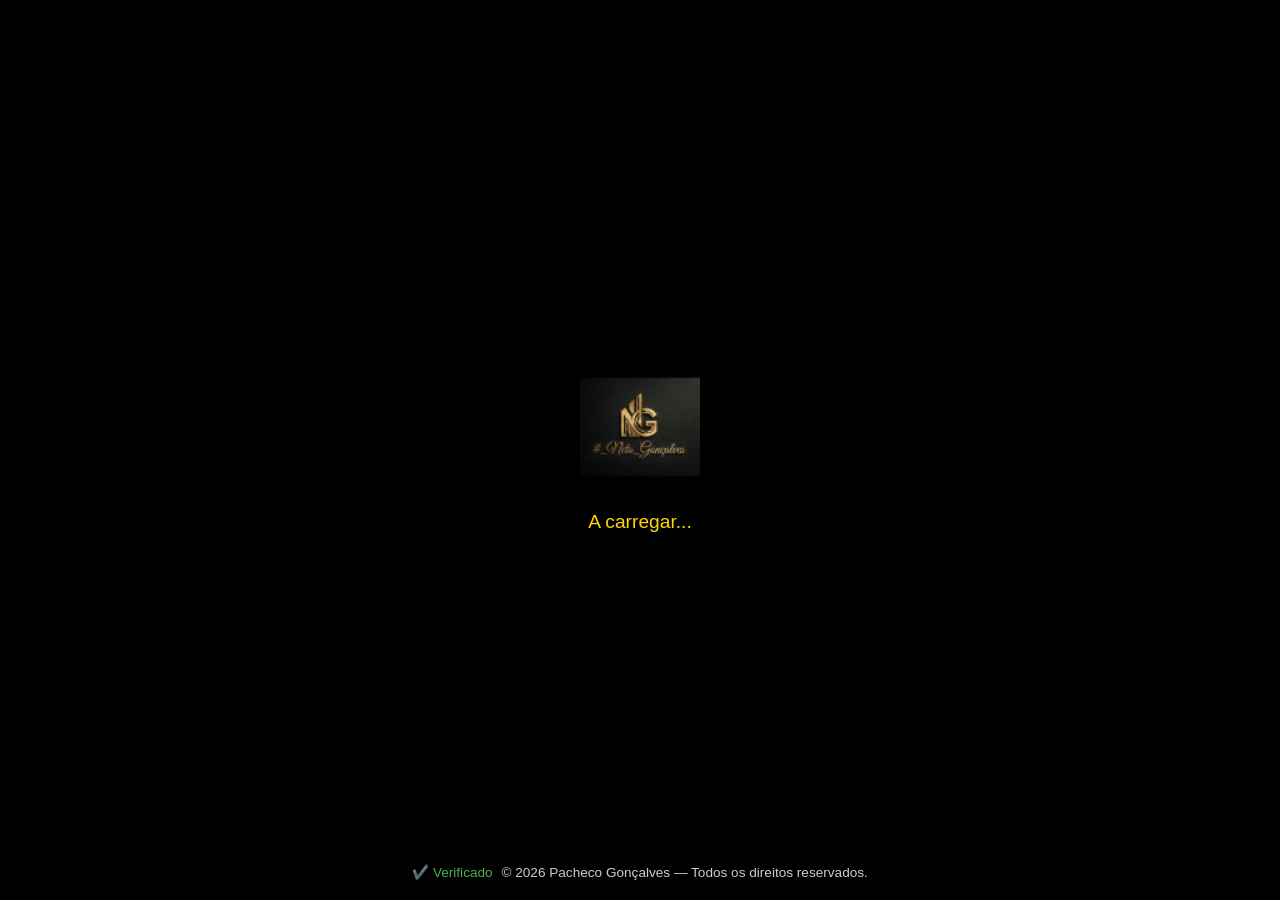
==== index.html @ 5e0f24c0 "Add files via upload" ====
<!DOCTYPE html>
<html lang="pt">
<head>
  <meta charset="UTF-8">
  <meta name="viewport" content="width=device-width, initial-scale=1.0">
  <title>NG - Sistema de Tarefas</title>
  <link rel="stylesheet" href="css/comum.css">
  <link rel="manifest" href="manifest.json">
  <style>
    body { display: flex; align-items: center; justify-content: center; height: 100vh; background: #000; flex-direction: column; }
    .splash { text-align: center; }
    .splash img { width: 120px; animation: girar 2s linear infinite; }
    @keyframes girar { from { transform: rotate(0deg); } to { transform: rotate(360deg); } }
    .splash p { color: #FFD700; margin-top: 20px; font-size: 1.2em; }
    .branding {
      position: fixed;
      bottom: 20px;
      left: 0;
      right: 0;
      text-align: center;
      color: #ccc;
      font-size: 0.85em;
    }
    .branding .verified { color: #4caf50; margin-right: 5px; }
  </style>
</head>
<body>
  <div class="splash">
    <img src="assets/imagens/logo.png" alt="NG Logo" onerror="this.style.display='none';this.nextElementSibling.style.display='block';">
    <div style="display:none; color:#FFD700; font-size:2em;">⚜️</div>
    <p>A carregar...</p>
  </div>

  <div class="branding">
    <span class="verified">✔️ Verificado</span>
    © <span id="ano"></span> Pacheco Gonçalves — Todos os direitos reservados.
  </div>

  <script>
    document.getElementById('ano').textContent = new Date().getFullYear();

    setTimeout(() => {
      window.location.href = 'pages/login.html';
    }, 2500);

    if ('serviceWorker' in navigator) {
      navigator.serviceWorker.register('sw.js');
    }
  </script>
</body>
</html>
---- css/comum.css ----
/* ====== VARIÁVEIS ====== */
:root {
  --dourado: #FFD700;
  --dourado-escuro: #b8860b;
  --preto: #000;
  --cinza-escuro: #1a1a1a;
  --vidro: rgba(0,0,0,0.65);
  --borda-vidro: rgba(255,215,0,0.35);
  --sombra: 0 4px 20px rgba(0,0,0,0.5);
  --erro: #ff4d4d;
  --sucesso: #4caf50;
}

/* ====== RESET ====== */
* { margin: 0; padding: 0; box-sizing: border-box; }

body {
  font-family: 'Segoe UI', Tahoma, Geneva, Verdana, sans-serif;
  background: var(--preto) url('../assets/imagens/fundo.jpg') no-repeat center center fixed;
  background-size: cover;
  color: #fff;
  min-height: 100vh;
}

/* ====== GLASSMORPHISM ====== */
.glass {
  background: var(--vidro);
  backdrop-filter: blur(15px);
  -webkit-backdrop-filter: blur(15px);
  border: 1px solid var(--borda-vidro);
  border-radius: 16px;
  padding: 20px;
  box-shadow: var(--sombra);
}

/* ====== BOTÕES ====== */
.btn {
  background: linear-gradient(135deg, var(--dourado), var(--dourado-escuro));
  border: none;
  padding: 10px 20px;
  border-radius: 30px;
  color: #000;
  font-weight: bold;
  cursor: pointer;
  transition: 0.3s;
}
.btn:hover { opacity: 0.85; transform: scale(1.02); }
.btn.negro {
  background: #222;
  color: var(--dourado);
  border: 1px solid var(--dourado);
}

/* ====== INPUTS / TEXTAREAS / SELECTS ====== */
input, textarea, select {
  background: rgba(255,255,255,0.1);
  border: 1px solid var(--borda-vidro);
  border-radius: 8px;
  padding: 10px;
  color: #fff;
  width: 100%;
  margin-bottom: 10px;
}
input::placeholder, textarea::placeholder { color: #ccc; }

/* ====== ABAS (botões de navegação) ====== */
.abas {
  display: flex;
  gap: 5px;
  margin-bottom: 20px;
  flex-wrap: wrap;
}
.abas button {
  background: transparent;
  border: 1px solid var(--dourado);
  color: var(--dourado);
  padding: 8px 16px;
  border-radius: 20px;
  cursor: pointer;
  transition: 0.3s;
}
.abas button.ativo,
.abas button:hover {
  background: var(--dourado);
  color: #000;
}

/* ====== BARRA DE BUSCA INTELIGENTE ====== */
.busca-container {
  margin-bottom: 20px;
  display: flex;
  gap: 10px;
}
.busca-container input {
  flex: 1;
  margin-bottom: 0;
}
.resultados-busca {
  max-height: 300px;
  overflow-y: auto;
  margin-top: 10px;
}
.resultado-item {
  padding: 12px;
  border-bottom: 1px solid rgba(255,255,255,0.1);
  cursor: pointer;
  transition: background 0.2s;
}
.resultado-item:hover {
  background: rgba(255,215,0,0.15);
}
.resultado-item h3 {
  color: var(--dourado);
  margin-bottom: 5px;
}
.resultado-item p {
  font-size: 0.9em;
  color: #ccc;
}

/* ====== UTILITÁRIOS ====== */
.oculto { display: none !important; }
.erro { color: var(--erro); font-size: 0.9em; margin-bottom: 10px; }
.sucesso { color: var(--sucesso); }
.texto-dourado { color: var(--dourado); }
.centro { text-align: center; }

/* ====== MARCA D'ÁGUA / SELOS ====== */
.selo-verificado {
  color: var(--sucesso);
  font-size: 0.9em;
}
.creditos {
  position: fixed;
  bottom: 10px;
  left: 0;
  right: 0;
  text-align: center;
  color: #aaa;
  font-size: 0.8em;
  z-index: 999;
}

/* ====== RESPONSIVIDADE ====== */
@media (max-width: 600px) {
  .glass { padding: 15px; margin: 10px; }
  .abas button { padding: 6px 12px; font-size: 0.8em; }
  .busca-container { flex-direction: column; }
}
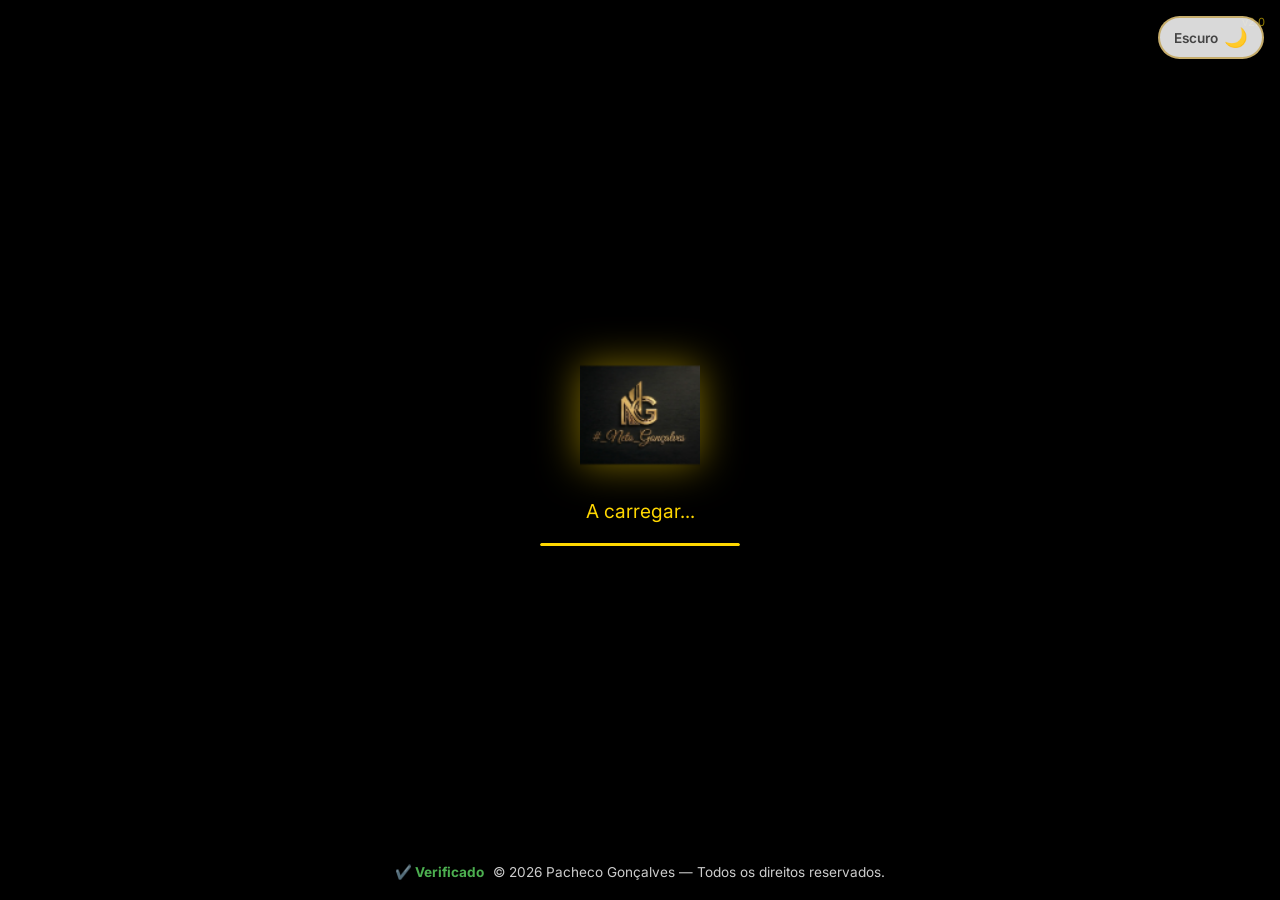
==== commit c59e927d: "Add files via upload" ====
--- a/index.html
+++ b/index.html
@@ -7,11 +7,56 @@
   <link rel="stylesheet" href="css/comum.css">
   <link rel="manifest" href="manifest.json">
   <style>
-    body { display: flex; align-items: center; justify-content: center; height: 100vh; background: #000; flex-direction: column; }
-    .splash { text-align: center; }
-    .splash img { width: 120px; animation: girar 2s linear infinite; }
-    @keyframes girar { from { transform: rotate(0deg); } to { transform: rotate(360deg); } }
-    .splash p { color: #FFD700; margin-top: 20px; font-size: 1.2em; }
+    body { 
+      display: flex; 
+      align-items: center; 
+      justify-content: center; 
+      height: 100vh; 
+      background: #000; 
+      flex-direction: column; 
+      overflow: hidden;
+    }
+    .splash { 
+      text-align: center; 
+      animation: fadeIn 1s ease;
+    }
+    .splash img { 
+      width: 120px; 
+      animation: girar 2s linear infinite; 
+      filter: drop-shadow(0 0 20px rgba(255,215,0,0.5));
+    }
+    @keyframes girar { 
+      from { transform: rotate(0deg); } 
+      to { transform: rotate(360deg); } 
+    }
+    .splash p { 
+      color: #FFD700; 
+      margin-top: 20px; 
+      font-size: 1.2em;
+      animation: pulse 1.5s ease-in-out infinite;
+    }
+    @keyframes pulse {
+      0%, 100% { opacity: 0.6; }
+      50% { opacity: 1; }
+    }
+    .barra-progresso {
+      width: 200px;
+      height: 3px;
+      background: rgba(255,215,0,0.2);
+      border-radius: 2px;
+      margin-top: 20px;
+      overflow: hidden;
+    }
+    .barra-progresso div {
+      height: 100%;
+      background: var(--dourado);
+      border-radius: 2px;
+      animation: carregar 2.5s ease-in-out forwards;
+    }
+    @keyframes carregar {
+      from { width: 0%; }
+      to { width: 100%; }
+    }
     .branding {
       position: fixed;
       bottom: 20px;
@@ -21,21 +66,40 @@
       color: #ccc;
       font-size: 0.85em;
     }
-    .branding .verified { color: #4caf50; margin-right: 5px; }
+    .branding .verified { 
+      color: #4caf50; 
+      margin-right: 5px; 
+      font-weight: 700;
+    }
+    .versao {
+      position: fixed;
+      top: 15px;
+      right: 15px;
+      color: rgba(255,215,0,0.6);
+      font-size: 0.7em;
+      font-family: 'Inter', sans-serif;
+    }
   </style>
 </head>
 <body>
   <div class="splash">
-    <img src="assets/imagens/logo.png" alt="NG Logo" onerror="this.style.display='none';this.nextElementSibling.style.display='block';">
+    <img src="assets/imagens/logo.png" alt="NG Logo" 
+         onerror="this.style.display='none';this.nextElementSibling.style.display='block';">
     <div style="display:none; color:#FFD700; font-size:2em;">⚜️</div>
     <p>A carregar...</p>
+    <div class="barra-progresso">
+      <div></div>
+    </div>
   </div>
+
+  <div class="versao">v2.0</div>
 
   <div class="branding">
     <span class="verified">✔️ Verificado</span>
     © <span id="ano"></span> Pacheco Gonçalves — Todos os direitos reservados.
   </div>
 
+  <script src="js/utils.js"></script>
   <script>
     document.getElementById('ano').textContent = new Date().getFullYear();
 
@@ -44,8 +108,15 @@
     }, 2500);
 
     if ('serviceWorker' in navigator) {
-      navigator.serviceWorker.register('sw.js');
+      navigator.serviceWorker.register('sw.js').then(() => {
+        console.log('✅ Service Worker registado');
+      }).catch(err => {
+        console.log('⚠️ Service Worker:', err);
+      });
     }
+
+    inicializarTema();
+    criarToggleTema();
   </script>
 </body>
 </html>
--- a/css/comum.css
+++ b/css/comum.css
@@ -1,149 +1,348 @@
+/* ====== IMPORTAÇÃO FONTE PREMIUM ====== */
+@import url('https://fonts.googleapis.com/css2?family=Inter:wght@300;400;500;600;700;800;900&display=swap');
+
 /* ====== VARIÁVEIS ====== */
 :root {
   --dourado: #FFD700;
+  --dourado-claro: #FFED4A;
   --dourado-escuro: #b8860b;
   --preto: #000;
   --cinza-escuro: #1a1a1a;
-  --vidro: rgba(0,0,0,0.65);
+  --vidro: rgba(0,0,0,0.75);
+  --vidro-claro: rgba(0,0,0,0.45);
   --borda-vidro: rgba(255,215,0,0.35);
-  --sombra: 0 4px 20px rgba(0,0,0,0.5);
+  --borda-vidro-forte: rgba(255,215,0,0.55);
+  --sombra: 0 8px 32px rgba(0,0,0,0.5);
+  --sombra-dourada: 0 4px 20px rgba(255,215,0,0.3);
   --erro: #ff4d4d;
   --sucesso: #4caf50;
-}
-
-/* ====== RESET ====== */
+  --aviso: #ffa726;
+  --bg-input: rgba(255,255,255,0.08);
+  --texto: #fff;
+  --texto-secundario: #ccc;
+  --texto-terciario: #999;
+  --sidebar-largura: 380px;
+}
+
+[data-theme="light"] {
+  --preto: #f0f0f0;
+  --cinza-escuro: #ffffff;
+  --vidro: rgba(255,255,255,0.85);
+  --vidro-claro: rgba(255,255,255,0.6);
+  --borda-vidro: rgba(180,130,0,0.3);
+  --borda-vidro-forte: rgba(180,130,0,0.5);
+  --sombra: 0 8px 32px rgba(0,0,0,0.08);
+  --sombra-dourada: 0 4px 20px rgba(180,130,0,0.2);
+  --bg-input: rgba(0,0,0,0.04);
+  --texto: #1a1a1a;
+  --texto-secundario: #444;
+  --texto-terciario: #777;
+}
+
 * { margin: 0; padding: 0; box-sizing: border-box; }
 
 body {
-  font-family: 'Segoe UI', Tahoma, Geneva, Verdana, sans-serif;
-  background: var(--preto) url('../assets/imagens/fundo.jpg') no-repeat center center fixed;
+  font-family: 'Inter', 'Segoe UI', Tahoma, Geneva, Verdana, sans-serif;
+  background: var(--preto);
+  background-image: 
+    radial-gradient(ellipse at 20% 50%, rgba(255,215,0,0.03) 0%, transparent 50%),
+    radial-gradient(ellipse at 80% 20%, rgba(255,215,0,0.02) 0%, transparent 50%);
+  background-attachment: fixed;
   background-size: cover;
-  color: #fff;
+  color: var(--texto);
   min-height: 100vh;
-}
-
-/* ====== GLASSMORPHISM ====== */
+  transition: background 0.4s, color 0.4s;
+  -webkit-font-smoothing: antialiased;
+}
+
+::-webkit-scrollbar { width: 7px; height: 7px; }
+::-webkit-scrollbar-track { background: rgba(255,255,255,0.03); border-radius: 4px; }
+::-webkit-scrollbar-thumb { background: linear-gradient(180deg, var(--dourado-escuro), var(--dourado)); border-radius: 4px; border: 1px solid rgba(255,215,0,0.4); }
+::-webkit-scrollbar-thumb:hover { background: linear-gradient(180deg, var(--dourado), var(--dourado-claro)); }
+
 .glass {
   background: var(--vidro);
-  backdrop-filter: blur(15px);
-  -webkit-backdrop-filter: blur(15px);
+  backdrop-filter: blur(20px) saturate(180%);
+  -webkit-backdrop-filter: blur(20px) saturate(180%);
   border: 1px solid var(--borda-vidro);
   border-radius: 16px;
-  padding: 20px;
+  padding: 24px;
   box-shadow: var(--sombra);
-}
-
-/* ====== BOTÕES ====== */
+  transition: all 0.3s ease;
+  position: relative;
+  overflow: hidden;
+}
+
+.glass::before {
+  content: '';
+  position: absolute;
+  top: 0;
+  left: -100%;
+  width: 200%;
+  height: 1px;
+  background: linear-gradient(90deg, transparent, var(--dourado-claro), transparent);
+  opacity: 0.25;
+  animation: brilhoBorda 4s ease-in-out infinite;
+}
+
+@keyframes brilhoBorda {
+  0%, 100% { left: -100%; }
+  50% { left: 0%; }
+}
+
+.glass:hover {
+  border-color: var(--borda-vidro-forte);
+  box-shadow: var(--sombra), var(--sombra-dourada);
+}
+
 .btn {
+  display: inline-flex;
+  align-items: center;
+  justify-content: center;
+  gap: 8px;
   background: linear-gradient(135deg, var(--dourado), var(--dourado-escuro));
-  border: none;
-  padding: 10px 20px;
+  border: 2px solid var(--dourado);
+  padding: 10px 22px;
   border-radius: 30px;
   color: #000;
-  font-weight: bold;
-  cursor: pointer;
-  transition: 0.3s;
-}
-.btn:hover { opacity: 0.85; transform: scale(1.02); }
+  font-weight: 700;
+  font-family: 'Inter', sans-serif;
+  cursor: pointer;
+  transition: all 0.3s ease;
+  letter-spacing: 0.3px;
+  position: relative;
+  overflow: hidden;
+}
+
+.btn::after {
+  content: '';
+  position: absolute;
+  top: -50%;
+  left: -50%;
+  width: 200%;
+  height: 200%;
+  background: linear-gradient(45deg, transparent, rgba(255,255,255,0.25), transparent);
+  transform: rotate(45deg);
+  transition: all 0.5s;
+  opacity: 0;
+}
+
+.btn:hover {
+  transform: translateY(-2px);
+  box-shadow: 0 8px 25px rgba(255,215,0,0.45);
+  border-color: var(--dourado-claro);
+}
+
+.btn:hover::after {
+  opacity: 1;
+  animation: brilhoBotao 0.8s ease;
+}
+
+@keyframes brilhoBotao {
+  0% { left: -50%; }
+  100% { left: 150%; }
+}
+
+.btn:active { transform: translateY(0); }
+
 .btn.negro {
-  background: #222;
+  background: linear-gradient(135deg, #222, #111);
   color: var(--dourado);
   border: 1px solid var(--dourado);
 }
-
-/* ====== INPUTS / TEXTAREAS / SELECTS ====== */
+.btn.negro:hover {
+  background: linear-gradient(135deg, #333, #1a1a1a);
+  border-color: var(--dourado);
+  box-shadow: 0 8px 25px rgba(0,0,0,0.6);
+}
+
 input, textarea, select {
-  background: rgba(255,255,255,0.1);
-  border: 1px solid var(--borda-vidro);
-  border-radius: 8px;
-  padding: 10px;
-  color: #fff;
+  background: var(--bg-input);
+  border: 2px solid var(--borda-vidro);
+  border-radius: 10px;
+  padding: 12px 16px;
+  color: var(--texto);
+  font-family: 'Inter', sans-serif;
   width: 100%;
   margin-bottom: 10px;
-}
-input::placeholder, textarea::placeholder { color: #ccc; }
-
-/* ====== ABAS (botões de navegação) ====== */
+  transition: all 0.3s ease;
+  outline: none;
+}
+input:focus, textarea:focus, select:focus {
+  border-color: var(--dourado);
+  box-shadow: 0 0 0 3px rgba(255,215,0,0.08);
+  background: rgba(255,215,0,0.04);
+}
+input::placeholder, textarea::placeholder { color: var(--texto-terciario); }
+
+select {
+  cursor: pointer;
+  appearance: none;
+  background-image: url("data:image/svg+xml,%3Csvg xmlns='http://www.w3.org/2000/svg' width='12' height='12' fill='%23FFD700' viewBox='0 0 16 16'%3E%3Cpath d='M8 11L3 6h10z'/%3E%3C/svg%3E");
+  background-repeat: no-repeat;
+  background-position: right 16px center;
+  padding-right: 40px;
+}
+select option { background: #1a1a1a; color: #fff; }
+
 .abas {
   display: flex;
-  gap: 5px;
+  gap: 6px;
   margin-bottom: 20px;
   flex-wrap: wrap;
+  border-bottom: 1px solid var(--borda-vidro);
+  padding-bottom: 10px;
 }
 .abas button {
   background: transparent;
-  border: 1px solid var(--dourado);
+  border: 2px solid transparent;
+  color: var(--texto-secundario);
+  padding: 9px 18px;
+  border-radius: 22px;
+  cursor: pointer;
+  font-weight: 600;
+  transition: 0.3s;
+  white-space: nowrap;
+}
+.abas button:hover {
   color: var(--dourado);
-  padding: 8px 16px;
-  border-radius: 20px;
-  cursor: pointer;
-  transition: 0.3s;
-}
-.abas button.ativo,
-.abas button:hover {
-  background: var(--dourado);
+  background: rgba(255,215,0,0.05);
+  border-color: rgba(255,215,0,0.2);
+}
+.abas button.ativo {
+  background: linear-gradient(135deg, var(--dourado), var(--dourado-escuro));
   color: #000;
-}
-
-/* ====== BARRA DE BUSCA INTELIGENTE ====== */
-.busca-container {
-  margin-bottom: 20px;
-  display: flex;
-  gap: 10px;
-}
-.busca-container input {
-  flex: 1;
-  margin-bottom: 0;
-}
-.resultados-busca {
-  max-height: 300px;
-  overflow-y: auto;
-  margin-top: 10px;
-}
-.resultado-item {
-  padding: 12px;
-  border-bottom: 1px solid rgba(255,255,255,0.1);
-  cursor: pointer;
-  transition: background 0.2s;
-}
-.resultado-item:hover {
-  background: rgba(255,215,0,0.15);
-}
-.resultado-item h3 {
-  color: var(--dourado);
-  margin-bottom: 5px;
-}
-.resultado-item p {
-  font-size: 0.9em;
-  color: #ccc;
-}
-
-/* ====== UTILITÁRIOS ====== */
+  border-color: var(--dourado);
+  font-weight: 700;
+  box-shadow: 0 4px 15px rgba(255,215,0,0.3);
+}
+
+.busca-container { margin-bottom: 20px; display: flex; gap: 10px; }
+.busca-container input { flex: 1; margin-bottom: 0; }
+.resultados-busca { max-height: 300px; overflow-y: auto; margin-top: 10px; }
+.resultado-item { padding: 12px; border-bottom: 1px solid rgba(255,255,255,0.1); cursor: pointer; transition: background 0.2s; }
+.resultado-item:hover { background: rgba(255,215,0,0.15); }
+.resultado-item h3 { color: var(--dourado); margin-bottom: 5px; }
+.resultado-item p { font-size: 0.9em; color: var(--texto-secundario); }
+
 .oculto { display: none !important; }
-.erro { color: var(--erro); font-size: 0.9em; margin-bottom: 10px; }
-.sucesso { color: var(--sucesso); }
+.erro { color: var(--erro); font-size: 0.9em; margin-bottom: 10px; font-weight: 600; }
+.sucesso { color: var(--sucesso); font-weight: 600; }
 .texto-dourado { color: var(--dourado); }
 .centro { text-align: center; }
 
-/* ====== MARCA D'ÁGUA / SELOS ====== */
-.selo-verificado {
-  color: var(--sucesso);
-  font-size: 0.9em;
-}
+.selo-verificado { color: var(--sucesso); font-weight: 700; font-size: 0.9em; }
 .creditos {
   position: fixed;
-  bottom: 10px;
+  bottom: 0;
   left: 0;
   right: 0;
   text-align: center;
-  color: #aaa;
+  padding: 10px;
+  background: var(--vidro);
+  backdrop-filter: blur(10px);
+  border-top: 1px solid var(--borda-vidro);
+  color: var(--texto-terciario);
   font-size: 0.8em;
   z-index: 999;
 }
 
-/* ====== RESPONSIVIDADE ====== */
-@media (max-width: 600px) {
-  .glass { padding: 15px; margin: 10px; }
-  .abas button { padding: 6px 12px; font-size: 0.8em; }
+.tema-toggle {
+  position: fixed;
+  top: 16px;
+  right: 16px;
+  z-index: 10000;
+  background: var(--vidro);
+  backdrop-filter: blur(15px);
+  border: 2px solid var(--borda-vidro-forte);
+  border-radius: 30px;
+  padding: 8px 14px;
+  cursor: pointer;
+  display: flex;
+  align-items: center;
+  gap: 6px;
+  font-family: 'Inter', sans-serif;
+  font-weight: 600;
+  font-size: 0.85em;
+  color: var(--texto-secundario);
+  transition: all 0.3s ease;
+  box-shadow: var(--sombra);
+}
+.tema-toggle:hover {
+  border-color: var(--dourado);
+  box-shadow: var(--sombra-dourada);
+}
+.tema-toggle .icone-tema { font-size: 1.4em; }
+
+.sidebar-overlay {
+  position: fixed;
+  top: 0;
+  right: 0;
+  width: var(--sidebar-largura);
+  max-width: 100vw;
+  height: 100vh;
+  background: var(--vidro);
+  backdrop-filter: blur(25px) saturate(200%);
+  -webkit-backdrop-filter: blur(25px) saturate(200%);
+  border-left: 2px solid var(--borda-vidro-forte);
+  z-index: 9999;
+  padding: 24px;
+  overflow-y: auto;
+  transform: translateX(100%);
+  transition: transform 0.4s cubic-bezier(0.4, 0, 0.2, 1);
+  box-shadow: -10px 0 40px rgba(0,0,0,0.5);
+}
+.sidebar-overlay.ativo { transform: translateX(0); }
+
+.sidebar-toggle {
+  position: fixed;
+  top: 50%;
+  right: 0;
+  transform: translateY(-50%);
+  z-index: 9998;
+  background: linear-gradient(135deg, var(--dourado), var(--dourado-escuro));
+  border: 2px solid var(--dourado);
+  border-radius: 22px 0 0 22px;
+  padding: 12px 10px;
+  cursor: pointer;
+  font-size: 1.3em;
+  box-shadow: -4px 0 20px rgba(255,215,0,0.3);
+  transition: all 0.3s ease;
+  color: #000;
+}
+.sidebar-toggle:hover {
+  box-shadow: -6px 0 30px rgba(255,215,0,0.5);
+  padding-right: 14px;
+}
+
+.skeleton {
+  background: linear-gradient(90deg, rgba(255,255,255,0.05) 25%, rgba(255,215,0,0.1) 50%, rgba(255,255,255,0.05) 75%);
+  background-size: 200% 100%;
+  animation: skeleton-loading 1.5s infinite;
+  border-radius: 8px;
+  min-height: 20px;
+}
+@keyframes skeleton-loading {
+  0% { background-position: 200% 0; }
+  100% { background-position: -200% 0; }
+}
+
+@keyframes fadeIn {
+  from { opacity: 0; transform: translateY(10px); }
+  to { opacity: 1; transform: translateY(0); }
+}
+.fade-in { animation: fadeIn 0.3s forwards; }
+
+@media (max-width: 768px) {
+  :root { --sidebar-largura: 100vw; }
+  .glass { padding: 16px; margin: 8px; }
+  .abas button { padding: 7px 12px; font-size: 0.78em; }
   .busca-container { flex-direction: column; }
+  .tema-toggle { top: 8px; right: 8px; padding: 6px 10px; font-size: 0.75em; }
+  .sidebar-toggle {
+    top: auto; bottom: 16px; right: 8px;
+    transform: none; border-radius: 50%;
+    width: 44px; height: 44px; padding: 0;
+    display: flex; align-items: center; justify-content: center;
+  }
 }
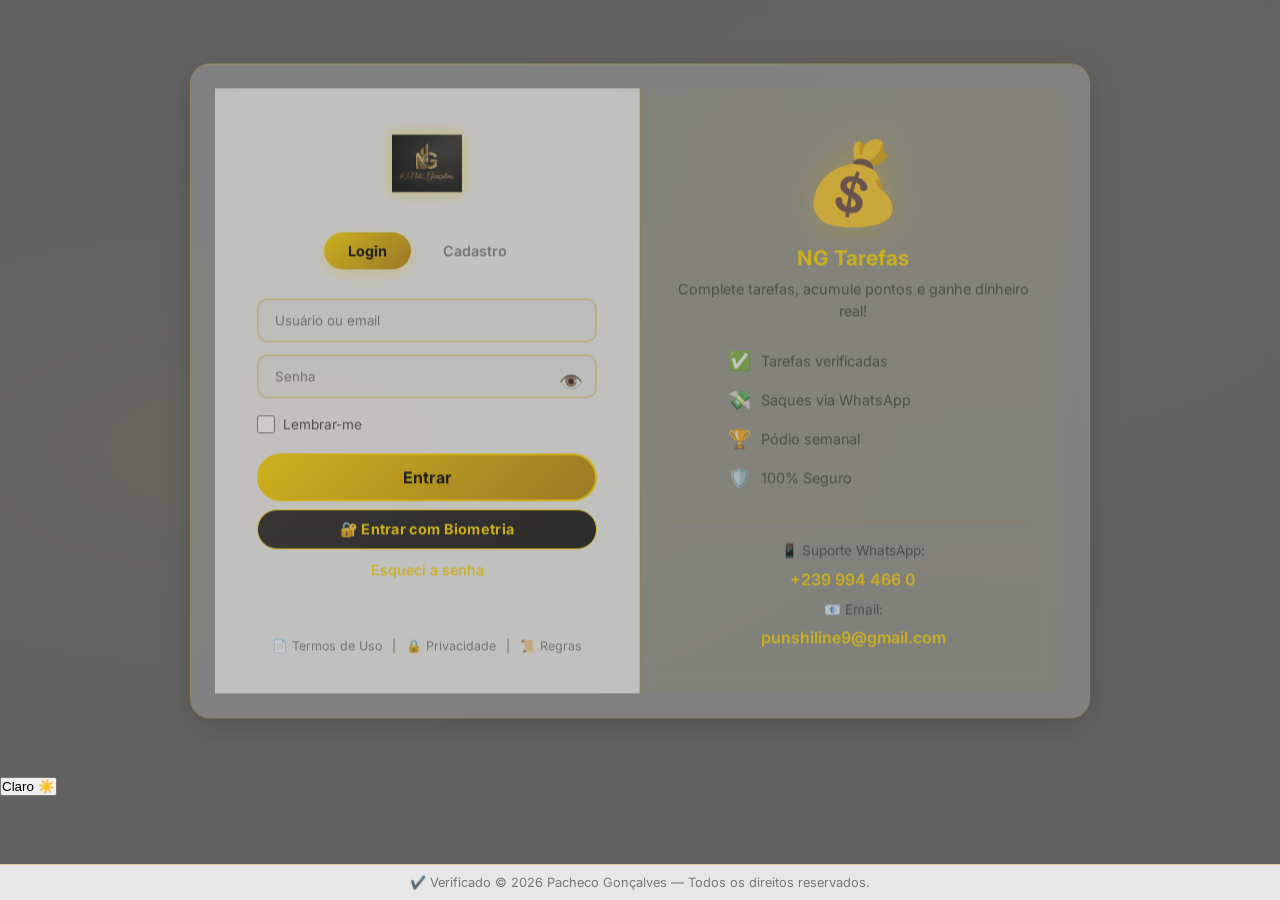
==== commit 0dc6df20: "Add files via upload" ====
--- a/index.html
+++ b/index.html
@@ -7,30 +7,51 @@
   <link rel="stylesheet" href="css/comum.css">
   <link rel="manifest" href="manifest.json">
   <style>
+    :root {
+      --dourado: #FFD700;
+      --bg: #000;
+      --texto-claro: #ccc;
+    }
     body { 
       display: flex; 
       align-items: center; 
       justify-content: center; 
       height: 100vh; 
-      background: #000; 
+      background: var(--bg); 
       flex-direction: column; 
       overflow: hidden;
+      font-family: 'Inter', 'Segoe UI', sans-serif;
+      margin: 0;
     }
     .splash { 
       text-align: center; 
       animation: fadeIn 1s ease;
     }
-    .splash img { 
+    .splash img, .splash .logo-fallback { 
       width: 120px; 
+      height: 120px;
+      object-fit: contain;
       animation: girar 2s linear infinite; 
       filter: drop-shadow(0 0 20px rgba(255,215,0,0.5));
+    }
+    .splash .logo-fallback {
+      font-size: 4em;
+      display: flex;
+      align-items: center;
+      justify-content: center;
+      color: var(--dourado);
+      background: rgba(255,215,0,0.1);
+      border-radius: 50%;
+      width: 120px;
+      height: 120px;
+      margin: 0 auto;
     }
     @keyframes girar { 
       from { transform: rotate(0deg); } 
       to { transform: rotate(360deg); } 
     }
     .splash p { 
-      color: #FFD700; 
+      color: var(--dourado); 
       margin-top: 20px; 
       font-size: 1.2em;
       animation: pulse 1.5s ease-in-out infinite;
@@ -40,22 +61,19 @@
       50% { opacity: 1; }
     }
     .barra-progresso {
-      width: 200px;
-      height: 3px;
-      background: rgba(255,215,0,0.2);
-      border-radius: 2px;
-      margin-top: 20px;
+      width: 220px;
+      height: 4px;
+      background: rgba(255,215,0,0.15);
+      border-radius: 3px;
+      margin-top: 24px;
       overflow: hidden;
     }
     .barra-progresso div {
       height: 100%;
       background: var(--dourado);
-      border-radius: 2px;
-      animation: carregar 2.5s ease-in-out forwards;
-    }
-    @keyframes carregar {
-      from { width: 0%; }
-      to { width: 100%; }
+      border-radius: 3px;
+      width: 0%;
+      transition: width 0.3s ease;
     }
     .branding {
       position: fixed;
@@ -63,8 +81,9 @@
       left: 0;
       right: 0;
       text-align: center;
-      color: #ccc;
+      color: var(--texto-claro);
       font-size: 0.85em;
+      opacity: 0.8;
     }
     .branding .verified { 
       color: #4caf50; 
@@ -75,20 +94,33 @@
       position: fixed;
       top: 15px;
       right: 15px;
-      color: rgba(255,215,0,0.6);
+      color: rgba(255,215,0,0.5);
       font-size: 0.7em;
-      font-family: 'Inter', sans-serif;
+      font-family: 'Inter', monospace;
+      letter-spacing: 0.5px;
+    }
+    .debug-info {
+      display: none;
+      position: fixed;
+      bottom: 50px;
+      left: 10px;
+      color: #888;
+      font-size: 0.65em;
+      text-align: left;
+      max-width: 200px;
+      word-break: break-all;
     }
   </style>
 </head>
 <body>
   <div class="splash">
-    <img src="assets/imagens/logo.png" alt="NG Logo" 
-         onerror="this.style.display='none';this.nextElementSibling.style.display='block';">
-    <div style="display:none; color:#FFD700; font-size:2em;">⚜️</div>
-    <p>A carregar...</p>
+    <!-- Logo com fallback automático -->
+    <img src="assets/imagens/logo.png" alt="NG Logo" id="logo-img"
+         onerror="this.style.display='none';document.getElementById('logo-fallback').style.display='flex';">
+    <div id="logo-fallback" class="logo-fallback" style="display:none;">⚜️</div>
+    <p id="status-texto">A preparar o seu painel...</p>
     <div class="barra-progresso">
-      <div></div>
+      <div id="barra-preenchimento"></div>
     </div>
   </div>
 
@@ -99,24 +131,185 @@
     © <span id="ano"></span> Pacheco Gonçalves — Todos os direitos reservados.
   </div>
 
-  <script src="js/utils.js"></script>
+  <div class="debug-info" id="debug-info"></div>
+
+  <!-- ====== SCRIPTS ESSENCIAIS ====== -->
   <script>
+    // ----- Configuração inicial robusta -----
+    window.NG = window.NG || {};
+    window.NG.debug = false; // Alterne para true para ver logs
+
+    const barra = document.getElementById('barra-preenchimento');
+    const statusTexto = document.getElementById('status-texto');
+    const debugInfo = document.getElementById('debug-info');
+    let progresso = 0;
+    let scriptsCarregados = 0;
+    const totalScripts = 3; // utils.js, api.js, auth.js (carregados dinamicamente)
+
+    function atualizarProgresso(valor, mensagem) {
+      progresso = Math.min(valor, 100);
+      barra.style.width = progresso + '%';
+      if (mensagem) statusTexto.textContent = mensagem;
+    }
+
+    function logDebug(msg) {
+      if (window.NG.debug) {
+        console.log('[Splash]', msg);
+        debugInfo.style.display = 'block';
+        debugInfo.textContent += msg + '\n';
+      }
+    }
+
+    // Exibir ano
     document.getElementById('ano').textContent = new Date().getFullYear();
 
-    setTimeout(() => {
-      window.location.href = 'pages/login.html';
-    }, 2500);
-
-    if ('serviceWorker' in navigator) {
-      navigator.serviceWorker.register('sw.js').then(() => {
-        console.log('✅ Service Worker registado');
+    // ----- Carregamento dinâmico de scripts com progresso real -----
+    function carregarScript(url) {
+      return new Promise((resolve, reject) => {
+        const script = document.createElement('script');
+        script.src = url;
+        script.onload = () => {
+          scriptsCarregados++;
+          const percent = 30 + (scriptsCarregados / totalScripts) * 40; // 30% a 70% nos scripts
+          atualizarProgresso(percent, 'A carregar funcionalidades...');
+          logDebug(`✔️ ${url} carregado (${scriptsCarregados}/${totalScripts})`);
+          resolve();
+        };
+        script.onerror = () => {
+          logDebug(`❌ Falha ao carregar: ${url}`);
+          // Continua mesmo com falha, mas regista
+          scriptsCarregados++;
+          const percent = 30 + (scriptsCarregados / totalScripts) * 40;
+          atualizarProgresso(percent, 'A carregar funcionalidades...');
+          resolve(); // Não rejeita para não travar tudo
+        };
+        document.head.appendChild(script);
+      });
+    }
+
+    // ----- Inicialização de Tema (fallback inline) -----
+    function inicializarTema() {
+      // Verifica se a função já existe em utils.js; senão, usa fallback inline
+      if (typeof window.inicializarTema === 'function') {
+        window.inicializarTema();
+      } else {
+        // Fallback básico se utils.js não carregou
+        const tema = localStorage.getItem('ng-tema') || 'escuro';
+        document.documentElement.setAttribute('data-tema', tema);
+        if (tema === 'claro') {
+          document.documentElement.style.setProperty('--bg', '#f5f5f5');
+          document.documentElement.style.setProperty('--texto-claro', '#555');
+        }
+        logDebug('Tema inicializado via fallback inline');
+      }
+    }
+
+    function criarToggleTema() {
+      if (typeof window.criarToggleTema === 'function') {
+        window.criarToggleTema();
+      } else {
+        logDebug('Toggle de tema não disponível (será criado na página principal)');
+      }
+    }
+
+    // ----- Service Worker -----
+    async function registrarSW() {
+      if (!('serviceWorker' in navigator)) {
+        logDebug('⚠️ Service Worker não suportado');
+        return false;
+      }
+      try {
+        const registro = await navigator.serviceWorker.register('sw.js');
+        logDebug('✅ SW registado: ' + registro.scope);
+        return true;
+      } catch (err) {
+        logDebug('⚠️ SW falhou: ' + err.message);
+        return false;
+      }
+    }
+
+    // ----- Sequência de inicialização -----
+    async function inicializarApp() {
+      atualizarProgresso(10, 'A ligar ao servidor...');
+
+      // Registar Service Worker em paralelo (não bloqueia)
+      const swPromise = registrarSW();
+
+      // Carregar scripts essenciais em paralelo
+      await Promise.all([
+        carregarScript('js/utils.js'),
+        carregarScript('js/api.js'),
+        carregarScript('js/auth.js')
+      ]);
+      
+      atualizarProgresso(75, 'Quase pronto...');
+
+      // Aguardar SW (se possível)
+      const swOk = await swPromise;
+      if (swOk) {
+        // Pequena espera para SW ativar (útil para cache inicial)
+        await new Promise(r => setTimeout(r, 300));
+      }
+
+      atualizarProgresso(90, 'A preparar o painel...');
+
+      // Inicializar tema (utils.js já deve estar disponível)
+      inicializarTema();
+      criarToggleTema();
+
+      // Últimos preparos
+      await new Promise(r => setTimeout(r, 200));
+      atualizarProgresso(100, 'Bem-vindo!');
+
+      // Redirecionar
+      setTimeout(() => {
+        window.location.href = 'pages/login.html';
+      }, 600);
+    }
+
+    // Iniciar tudo quando a página carregar
+    window.addEventListener('DOMContentLoaded', () => {
+      // Fallback de segurança: se algo travar, redireciona após 5s
+      const timeoutFallback = setTimeout(() => {
+        logDebug('⏰ Timeout de segurança atingido, redirecionando...');
+        window.location.href = 'pages/login.html';
+      }, 5000);
+
+      inicializarApp().then(() => {
+        clearTimeout(timeoutFallback);
       }).catch(err => {
-        console.log('⚠️ Service Worker:', err);
+        logDebug('❌ Erro na inicialização: ' + err.message);
+        clearTimeout(timeoutFallback);
+        window.location.href = 'pages/login.html'; // Redireciona mesmo com erro
       });
-    }
-
-    inicializarTema();
-    criarToggleTema();
+    });
+
+    // ----- Tema toggle inline (provisório, será substituído por utils.js) -----
+    // Caso a função global não exista, adicionamos uma básica
+    window.criarToggleTema = window.criarToggleTema || function() {
+      if (document.getElementById('toggle-tema-inline')) return;
+      const btn = document.createElement('button');
+      btn.id = 'toggle-tema-inline';
+      btn.textContent = '🌓';
+      btn.style.cssText = 'position:fixed;top:15px;left:15px;z-index:9999;background:rgba(255,255,255,0.1);border:none;border-radius:50%;width:32px;height:32px;font-size:18px;cursor:pointer;color:#fff;';
+      btn.onclick = function() {
+        const atual = document.documentElement.getAttribute('data-tema') || 'escuro';
+        const novo = atual === 'escuro' ? 'claro' : 'escuro';
+        document.documentElement.setAttribute('data-tema', novo);
+        localStorage.setItem('ng-tema', novo);
+        if (novo === 'claro') {
+          document.documentElement.style.setProperty('--bg', '#f5f5f5');
+          document.documentElement.style.setProperty('--texto-claro', '#555');
+        } else {
+          document.documentElement.style.setProperty('--bg', '#000');
+          document.documentElement.style.setProperty('--texto-claro', '#ccc');
+        }
+      };
+      document.body.appendChild(btn);
+    };
+
+    // Expor funções globais que podem ser sobrescritas por utils.js
+    window.inicializarTema = window.inicializarTema || inicializarTema;
   </script>
 </body>
 </html>
--- a/css/comum.css
+++ b/css/comum.css
@@ -1,7 +1,7 @@
 /* ====== IMPORTAÇÃO FONTE PREMIUM ====== */
 @import url('https://fonts.googleapis.com/css2?family=Inter:wght@300;400;500;600;700;800;900&display=swap');
 
-/* ====== VARIÁVEIS ====== */
+/* ====== VARIÁVEIS (TEMA ESCURO - PADRÃO) ====== */
 :root {
   --dourado: #FFD700;
   --dourado-claro: #FFED4A;
@@ -17,6 +17,7 @@
   --erro: #ff4d4d;
   --sucesso: #4caf50;
   --aviso: #ffa726;
+  --info: #42a5f5;
   --bg-input: rgba(255,255,255,0.08);
   --texto: #fff;
   --texto-secundario: #ccc;
@@ -24,6 +25,7 @@
   --sidebar-largura: 380px;
 }
 
+/* ====== TEMA CLARO ====== */
 [data-theme="light"] {
   --preto: #f0f0f0;
   --cinza-escuro: #ffffff;
@@ -39,6 +41,64 @@
   --texto-terciario: #777;
 }
 
+/* ====== NOVO TEMA: AZUL MARINHO ====== */
+[data-theme="azul-marinho"] {
+  --preto: #0a192f;
+  --cinza-escuro: #112240;
+  --dourado: #64ffda;
+  --dourado-claro: #9efff0;
+  --dourado-escuro: #1a8f7a;
+  --vidro: rgba(10, 25, 47, 0.85);
+  --vidro-claro: rgba(10, 25, 47, 0.5);
+  --borda-vidro: rgba(100, 255, 218, 0.25);
+  --borda-vidro-forte: rgba(100, 255, 218, 0.5);
+  --sombra: 0 8px 32px rgba(0,0,0,0.6);
+  --sombra-dourada: 0 4px 20px rgba(100, 255, 218, 0.25);
+  --bg-input: rgba(255,255,255,0.06);
+  --texto: #e6f1ff;
+  --texto-secundario: #a8b2d1;
+  --texto-terciario: #495670;
+}
+
+/* ====== NOVO TEMA: VERMELHO ====== */
+[data-theme="vermelho"] {
+  --preto: #1a0a0a;
+  --cinza-escuro: #2d1414;
+  --dourado: #ef4444;
+  --dourado-claro: #f87171;
+  --dourado-escuro: #991b1b;
+  --vidro: rgba(26, 10, 10, 0.85);
+  --vidro-claro: rgba(26, 10, 10, 0.5);
+  --borda-vidro: rgba(239, 68, 68, 0.3);
+  --borda-vidro-forte: rgba(239, 68, 68, 0.55);
+  --sombra: 0 8px 32px rgba(0,0,0,0.6);
+  --sombra-dourada: 0 4px 20px rgba(239, 68, 68, 0.3);
+  --bg-input: rgba(255,255,255,0.06);
+  --texto: #fecaca;
+  --texto-secundario: #fca5a5;
+  --texto-terciario: #7f1d1d;
+}
+
+/* ====== NOVO TEMA: AZUL NORMAL ====== */
+[data-theme="azul-normal"] {
+  --preto: #0a0a1a;
+  --cinza-escuro: #111827;
+  --dourado: #3b82f6;
+  --dourado-claro: #60a5fa;
+  --dourado-escuro: #1d4ed8;
+  --vidro: rgba(10, 10, 26, 0.85);
+  --vidro-claro: rgba(10, 10, 26, 0.5);
+  --borda-vidro: rgba(59, 130, 246, 0.3);
+  --borda-vidro-forte: rgba(59, 130, 246, 0.55);
+  --sombra: 0 8px 32px rgba(0,0,0,0.6);
+  --sombra-dourada: 0 4px 20px rgba(59, 130, 246, 0.3);
+  --bg-input: rgba(255,255,255,0.06);
+  --texto: #bfdbfe;
+  --texto-secundario: #93c5fd;
+  --texto-terciario: #1e3a8a;
+}
+
+/* ====== RESET E BASE ====== */
 * { margin: 0; padding: 0; box-sizing: border-box; }
 
 body {
@@ -60,6 +120,7 @@
 ::-webkit-scrollbar-thumb { background: linear-gradient(180deg, var(--dourado-escuro), var(--dourado)); border-radius: 4px; border: 1px solid rgba(255,215,0,0.4); }
 ::-webkit-scrollbar-thumb:hover { background: linear-gradient(180deg, var(--dourado), var(--dourado-claro)); }
 
+/* ====== GLASS E EFEITOS ====== */
 .glass {
   background: var(--vidro);
   backdrop-filter: blur(20px) saturate(180%);
@@ -95,6 +156,7 @@
   box-shadow: var(--sombra), var(--sombra-dourada);
 }
 
+/* ====== BOTÕES ====== */
 .btn {
   display: inline-flex;
   align-items: center;
@@ -155,7 +217,9 @@
   border-color: var(--dourado);
   box-shadow: 0 8px 25px rgba(0,0,0,0.6);
 }
-
+.btn-sm { padding: 6px 14px; font-size: 0.85em; }
+
+/* ====== INPUTS ====== */
 input, textarea, select {
   background: var(--bg-input);
   border: 2px solid var(--borda-vidro);
@@ -185,6 +249,7 @@
 }
 select option { background: #1a1a1a; color: #fff; }
 
+/* ====== ABAS ====== */
 .abas {
   display: flex;
   gap: 6px;
@@ -217,63 +282,47 @@
   box-shadow: 0 4px 15px rgba(255,215,0,0.3);
 }
 
-.busca-container { margin-bottom: 20px; display: flex; gap: 10px; }
-.busca-container input { flex: 1; margin-bottom: 0; }
-.resultados-busca { max-height: 300px; overflow-y: auto; margin-top: 10px; }
-.resultado-item { padding: 12px; border-bottom: 1px solid rgba(255,255,255,0.1); cursor: pointer; transition: background 0.2s; }
-.resultado-item:hover { background: rgba(255,215,0,0.15); }
-.resultado-item h3 { color: var(--dourado); margin-bottom: 5px; }
-.resultado-item p { font-size: 0.9em; color: var(--texto-secundario); }
-
-.oculto { display: none !important; }
-.erro { color: var(--erro); font-size: 0.9em; margin-bottom: 10px; font-weight: 600; }
-.sucesso { color: var(--sucesso); font-weight: 600; }
-.texto-dourado { color: var(--dourado); }
-.centro { text-align: center; }
-
-.selo-verificado { color: var(--sucesso); font-weight: 700; font-size: 0.9em; }
-.creditos {
+/* ====== TOASTS - CORES VIBRANTES ====== */
+.toast-container {
   position: fixed;
-  bottom: 0;
-  left: 0;
-  right: 0;
-  text-align: center;
-  padding: 10px;
-  background: var(--vidro);
-  backdrop-filter: blur(10px);
-  border-top: 1px solid var(--borda-vidro);
-  color: var(--texto-terciario);
-  font-size: 0.8em;
-  z-index: 999;
-}
-
-.tema-toggle {
-  position: fixed;
-  top: 16px;
-  right: 16px;
-  z-index: 10000;
-  background: var(--vidro);
-  backdrop-filter: blur(15px);
-  border: 2px solid var(--borda-vidro-forte);
-  border-radius: 30px;
-  padding: 8px 14px;
-  cursor: pointer;
-  display: flex;
-  align-items: center;
-  gap: 6px;
-  font-family: 'Inter', sans-serif;
+  top: 20px;
+  right: 20px;
+  z-index: 99999;
+  display: flex;
+  flex-direction: column;
+  gap: 8px;
+  max-width: 400px;
+  width: 100%;
+}
+
+.toast {
+  padding: 14px 20px;
+  border-radius: 12px;
   font-weight: 600;
-  font-size: 0.85em;
-  color: var(--texto-secundario);
-  transition: all 0.3s ease;
-  box-shadow: var(--sombra);
-}
-.tema-toggle:hover {
-  border-color: var(--dourado);
-  box-shadow: var(--sombra-dourada);
-}
-.tema-toggle .icone-tema { font-size: 1.4em; }
-
+  font-size: 0.95em;
+  box-shadow: 0 8px 30px rgba(0,0,0,0.4);
+  animation: slideInRight 0.4s ease, fadeOutToast 0.4s 3.5s forwards;
+  display: flex;
+  align-items: center;
+  gap: 10px;
+  border-left: 5px solid rgba(255,255,255,0.3);
+}
+
+.toast.sucesso { background: #064E3B; color: #A7F3D0; border-left-color: #10B981; }
+.toast.erro { background: #7F1D1D; color: #FCA5A5; border-left-color: #EF4444; }
+.toast.aviso { background: #78350F; color: #FDE68A; border-left-color: #F59E0B; }
+.toast.info { background: #1E3A8A; color: #93C5FD; border-left-color: #3B82F6; }
+
+@keyframes slideInRight {
+  from { transform: translateX(120%); opacity: 0; }
+  to { transform: translateX(0); opacity: 1; }
+}
+@keyframes fadeOutToast {
+  from { opacity: 1; transform: translateX(0); }
+  to { opacity: 0; transform: translateX(30px); }
+}
+
+/* ====== SIDEBAR E TOGGLE ====== */
 .sidebar-overlay {
   position: fixed;
   top: 0;
@@ -315,6 +364,138 @@
   padding-right: 14px;
 }
 
+/* ====== ÍCONE ❗ NA SIDEBAR (DETALHES) ====== */
+.sidebar-detalhes-icone {
+  display: inline-block;
+  background: var(--dourado);
+  color: #000;
+  border-radius: 50%;
+  width: 24px;
+  height: 24px;
+  font-size: 14px;
+  font-weight: bold;
+  line-height: 24px;
+  text-align: center;
+  cursor: pointer;
+  margin-left: 8px;
+  box-shadow: 0 0 8px var(--dourado);
+  transition: transform 0.2s;
+}
+.sidebar-detalhes-icone:hover {
+  transform: scale(1.15);
+}
+
+/* ====== SELETOR DE TEMAS ====== */
+.seletor-temas {
+  display: flex;
+  gap: 10px;
+  flex-wrap: wrap;
+  margin: 15px 0;
+}
+.seletor-temas .opcao-tema {
+  width: 40px;
+  height: 40px;
+  border-radius: 50%;
+  border: 3px solid var(--borda-vidro);
+  cursor: pointer;
+  transition: all 0.3s;
+  display: flex;
+  align-items: center;
+  justify-content: center;
+  font-size: 1.2em;
+}
+.seletor-temas .opcao-tema:hover { transform: scale(1.1); }
+.seletor-temas .opcao-tema.ativo { border-color: var(--dourado); box-shadow: 0 0 20px var(--dourado); }
+
+.tema-escuro { background: #000; }
+.tema-claro { background: #f0f0f0; border-color: #ccc; }
+.tema-azul-marinho { background: #0a192f; }
+.tema-vermelho { background: #7f1d1d; }
+.tema-azul-normal { background: #1e3a8a; }
+
+/* ====== LISTA DE PARTICIPANTES (UNIFICADA) ====== */
+.lista-participantes {
+  display: grid;
+  grid-template-columns: repeat(auto-fill, minmax(180px, 1fr));
+  gap: 12px;
+  margin-top: 15px;
+}
+.card-participante {
+  background: var(--vidro-claro);
+  border: 1px solid var(--borda-vidro);
+  border-radius: 14px;
+  padding: 16px;
+  text-align: center;
+  transition: all 0.3s;
+  backdrop-filter: blur(10px);
+}
+.card-participante:hover {
+  border-color: var(--dourado);
+  transform: translateY(-4px);
+  box-shadow: var(--sombra-dourada);
+}
+.card-participante .avatar-emoji {
+  font-size: 2.8em;
+  filter: drop-shadow(0 0 10px rgba(255,215,0,0.3));
+}
+.card-participante .nome-participante {
+  color: var(--dourado);
+  font-weight: 700;
+  margin-top: 6px;
+}
+.card-participante .status-participante {
+  color: var(--sucesso);
+  font-size: 0.8em;
+  margin-top: 4px;
+}
+
+/* ====== UPLOAD DE FOTO/IMAGEM ====== */
+.upload-area {
+  border: 2px dashed var(--borda-vidro);
+  border-radius: 12px;
+  padding: 25px;
+  text-align: center;
+  cursor: pointer;
+  transition: all 0.3s;
+  margin-bottom: 12px;
+}
+.upload-area:hover {
+  border-color: var(--dourado);
+  background: rgba(255,215,0,0.05);
+}
+.upload-area .icone-upload { font-size: 2.5em; display: block; margin-bottom: 8px; }
+.upload-area p { color: var(--texto-terciario); font-size: 0.9em; }
+.upload-area input[type="file"] { display: none; }
+
+/* ====== PERFIL (EDIT) ====== */
+.foto-perfil-container {
+  display: flex;
+  flex-direction: column;
+  align-items: center;
+  margin-bottom: 20px;
+}
+.foto-perfil {
+  width: 100px;
+  height: 100px;
+  border-radius: 50%;
+  background: linear-gradient(135deg, var(--dourado), var(--dourado-escuro));
+  border: 3px solid var(--dourado);
+  display: flex;
+  align-items: center;
+  justify-content: center;
+  font-size: 3em;
+  color: #000;
+  box-shadow: 0 0 30px rgba(255,215,0,0.3);
+  overflow: hidden;
+  object-fit: cover;
+}
+.foto-perfil img {
+  width: 100%;
+  height: 100%;
+  object-fit: cover;
+}
+
+/* ====== SKELETON ====== */
 .skeleton {
   background: linear-gradient(90deg, rgba(255,255,255,0.05) 25%, rgba(255,215,0,0.1) 50%, rgba(255,255,255,0.05) 75%);
   background-size: 200% 100%;
@@ -327,22 +508,267 @@
   100% { background-position: -200% 0; }
 }
 
+/* ====== ANÚNCIOS ROLANTES (FAIXA SUPERIOR) ====== */
+.anuncios-rolantes {
+  position: sticky;
+  top: 0;
+  z-index: 1000;
+  background: var(--vidro);
+  backdrop-filter: blur(15px);
+  border-bottom: 1px solid var(--borda-vidro);
+  padding: 8px 16px;
+  display: flex;
+  gap: 12px;
+  overflow-x: auto;
+  white-space: nowrap;
+  -webkit-overflow-scrolling: touch;
+  scrollbar-width: thin;
+  scrollbar-color: var(--dourado) transparent;
+}
+.anuncios-rolantes::-webkit-scrollbar { height: 4px; }
+.anuncios-rolantes::-webkit-scrollbar-thumb { background: var(--dourado); border-radius: 4px; }
+
+.anuncio-btn {
+  display: inline-flex;
+  align-items: center;
+  gap: 6px;
+  background: linear-gradient(135deg, var(--dourado), var(--dourado-escuro));
+  border: none;
+  padding: 6px 16px;
+  border-radius: 20px;
+  color: #000;
+  font-weight: 700;
+  font-size: 0.85em;
+  cursor: pointer;
+  transition: transform 0.2s, box-shadow 0.2s;
+  flex-shrink: 0;
+}
+.anuncio-btn:hover {
+  transform: translateY(-1px);
+  box-shadow: 0 4px 15px rgba(255,215,0,0.4);
+}
+.anuncio-btn img {
+  width: 20px;
+  height: 20px;
+  border-radius: 4px;
+  object-fit: cover;
+}
+
+/* ====== BOTÃO FLUTUANTE WHATSAPP ====== */
+.whatsapp-float {
+  position: fixed;
+  bottom: 90px; /* acima dos créditos e do chat */
+  right: 20px;
+  z-index: 9998;
+  background: #25D366;
+  border-radius: 50%;
+  width: 56px;
+  height: 56px;
+  display: flex;
+  align-items: center;
+  justify-content: center;
+  box-shadow: 0 4px 20px rgba(37,211,102,0.5);
+  cursor: pointer;
+  transition: transform 0.3s, box-shadow 0.3s;
+}
+.whatsapp-float:hover {
+  transform: scale(1.1);
+  box-shadow: 0 6px 30px rgba(37,211,102,0.7);
+}
+.whatsapp-float svg {
+  fill: #fff;
+  width: 28px;
+  height: 28px;
+}
+
+/* ====== CHAT FLUTUANTE ====== */
+.chat-float-btn {
+  position: fixed;
+  bottom: 160px;
+  right: 20px;
+  z-index: 9998;
+  background: linear-gradient(135deg, var(--dourado), var(--dourado-escuro));
+  border-radius: 50%;
+  width: 56px;
+  height: 56px;
+  display: flex;
+  align-items: center;
+  justify-content: center;
+  box-shadow: 0 4px 20px rgba(255,215,0,0.4);
+  cursor: pointer;
+  transition: transform 0.3s, box-shadow 0.3s;
+  font-size: 24px;
+  color: #000;
+}
+.chat-float-btn:hover {
+  transform: scale(1.1);
+  box-shadow: 0 6px 30px rgba(255,215,0,0.6);
+}
+.chat-float-btn .bolha-nao-lida {
+  position: absolute;
+  top: -4px;
+  right: -4px;
+  background: var(--erro);
+  color: #fff;
+  border-radius: 50%;
+  width: 22px;
+  height: 22px;
+  font-size: 12px;
+  font-weight: 700;
+  display: flex;
+  align-items: center;
+  justify-content: center;
+}
+
+/* Janela do chat */
+.chat-janela {
+  position: fixed;
+  bottom: 90px;
+  right: 90px;
+  width: 350px;
+  max-width: 90vw;
+  height: 450px;
+  background: var(--vidro);
+  backdrop-filter: blur(25px);
+  border: 1px solid var(--borda-vidro-forte);
+  border-radius: 16px;
+  display: none;
+  flex-direction: column;
+  z-index: 9997;
+  box-shadow: -5px 10px 40px rgba(0,0,0,0.5);
+  overflow: hidden;
+}
+.chat-janela.ativo { display: flex; }
+
+.chat-cabecalho {
+  background: var(--cinza-escuro);
+  padding: 12px 16px;
+  border-bottom: 1px solid var(--borda-vidro);
+  display: flex;
+  justify-content: space-between;
+  align-items: center;
+  font-weight: 700;
+  color: var(--dourado);
+}
+.chat-fechar {
+  background: transparent;
+  border: none;
+  color: var(--texto-secundario);
+  font-size: 1.2em;
+  cursor: pointer;
+}
+.chat-mensagens {
+  flex: 1;
+  overflow-y: auto;
+  padding: 12px;
+  display: flex;
+  flex-direction: column;
+  gap: 8px;
+}
+.mensagem-enviada, .mensagem-recebida {
+  max-width: 80%;
+  padding: 8px 12px;
+  border-radius: 12px;
+  font-size: 0.9em;
+  word-wrap: break-word;
+}
+.mensagem-enviada {
+  align-self: flex-end;
+  background: linear-gradient(135deg, var(--dourado), var(--dourado-escuro));
+  color: #000;
+}
+.mensagem-recebida {
+  align-self: flex-start;
+  background: var(--bg-input);
+  color: var(--texto);
+}
+.chat-input-area {
+  display: flex;
+  border-top: 1px solid var(--borda-vidro);
+  padding: 8px;
+  gap: 8px;
+}
+.chat-input-area input {
+  flex: 1;
+  margin-bottom: 0;
+  padding: 10px;
+}
+.chat-input-area .enviar-msg {
+  background: var(--dourado);
+  border: none;
+  border-radius: 50%;
+  width: 36px;
+  height: 36px;
+  cursor: pointer;
+  font-size: 1.2em;
+}
+
+/* ====== UTILITÁRIOS ====== */
+.oculto { display: none !important; }
+.erro { color: var(--erro); font-size: 0.9em; margin-bottom: 10px; font-weight: 600; }
+.sucesso { color: var(--sucesso); font-weight: 600; }
+.texto-dourado { color: var(--dourado); }
+.centro { text-align: center; }
+.fade-in { animation: fadeIn 0.3s forwards; }
+
 @keyframes fadeIn {
   from { opacity: 0; transform: translateY(10px); }
   to { opacity: 1; transform: translateY(0); }
 }
-.fade-in { animation: fadeIn 0.3s forwards; }
-
+
+/* ====== CRÉDITOS ====== */
+.creditos {
+  position: fixed;
+  bottom: 0;
+  left: 0;
+  right: 0;
+  text-align: center;
+  padding: 10px;
+  background: var(--vidro);
+  backdrop-filter: blur(10px);
+  border-top: 1px solid var(--borda-vidro);
+  color: var(--texto-terciario);
+  font-size: 0.8em;
+  z-index: 999;
+}
+
+/* ====== RESPONSIVIDADE ====== */
 @media (max-width: 768px) {
   :root { --sidebar-largura: 100vw; }
   .glass { padding: 16px; margin: 8px; }
   .abas button { padding: 7px 12px; font-size: 0.78em; }
-  .busca-container { flex-direction: column; }
-  .tema-toggle { top: 8px; right: 8px; padding: 6px 10px; font-size: 0.75em; }
   .sidebar-toggle {
     top: auto; bottom: 16px; right: 8px;
     transform: none; border-radius: 50%;
     width: 44px; height: 44px; padding: 0;
     display: flex; align-items: center; justify-content: center;
   }
+  .lista-participantes {
+    grid-template-columns: repeat(auto-fill, minmax(140px, 1fr));
+  }
+  .toast-container {
+    max-width: 95%;
+    right: 10px;
+    top: 10px;
+  }
+  .chat-janela {
+    width: 300px;
+    height: 400px;
+    right: 10px;
+    bottom: 80px;
+  }
+  .whatsapp-float {
+    bottom: 80px;
+    right: 10px;
+  }
+  .chat-float-btn {
+    bottom: 150px;
+    right: 10px;
+  }
+}
+@media (max-width: 400px) {
+  .lista-participantes {
+    grid-template-columns: 1fr 1fr;
+  }
+  .foto-perfil { width: 70px; height: 70px; font-size: 2em; }
 }
